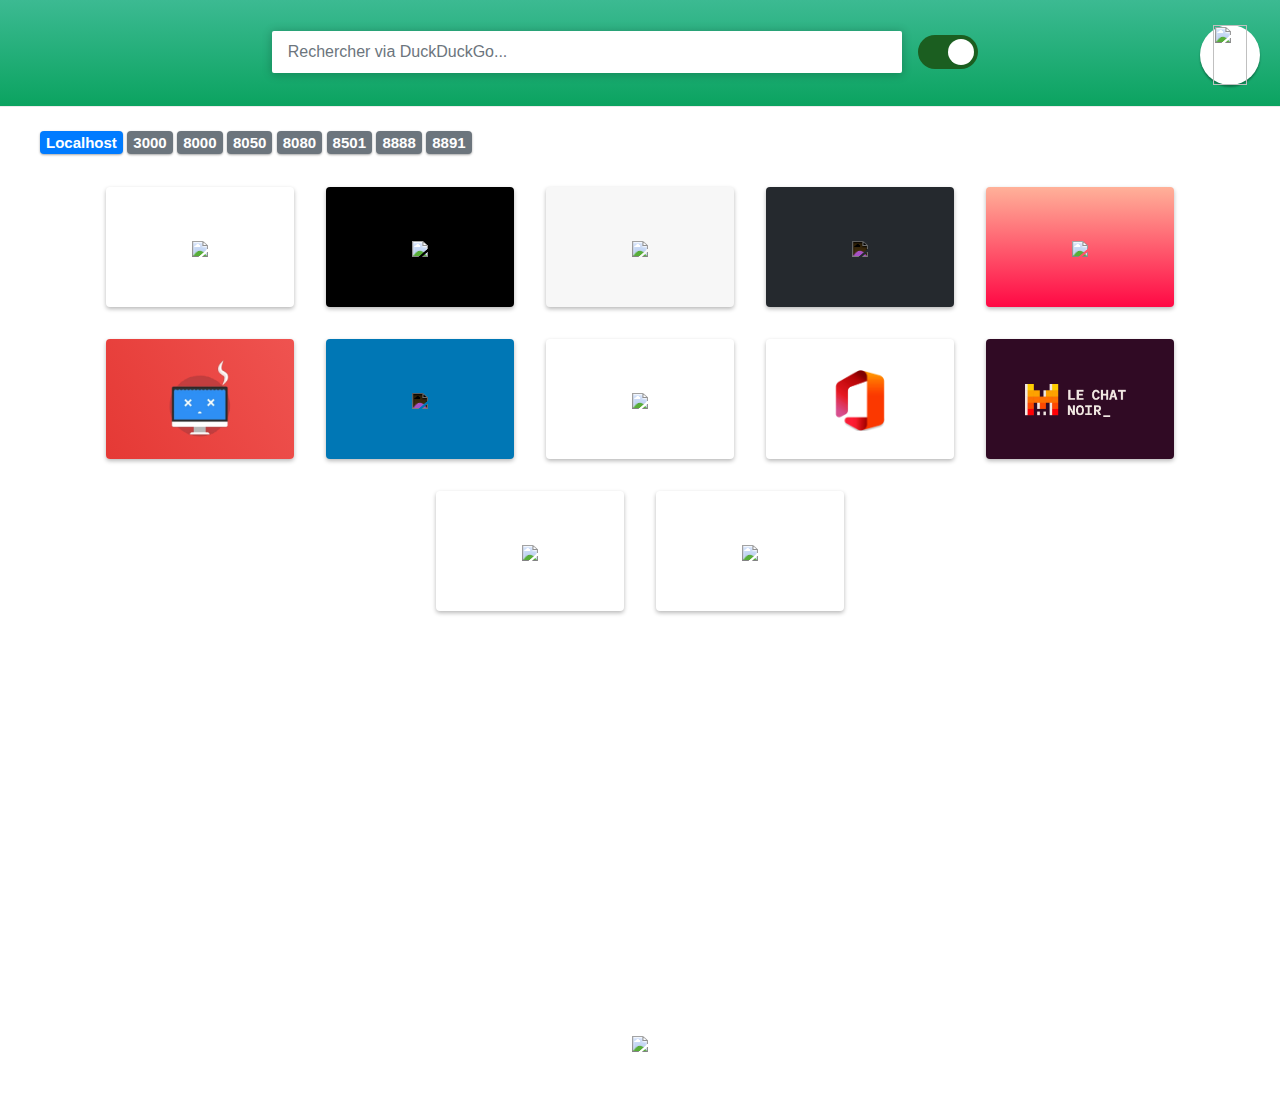
==== work.html @ 7e5ab468 "FEAT: Add page work" ====
<!DOCTYPE html>
<html lang="en" >

<head>
  <meta charset="UTF-8">
  <title>Bienvenue sur le Internet</title>
  <meta name="viewport" content="width=device-width, initial-scale=1">
  <link rel="stylesheet" href="https://cdnjs.cloudflare.com/ajax/libs/normalize/5.0.0/normalize.min.css">
  <!-- <link rel='stylesheet prefetch' href='https://fonts.googleapis.com/css?family=Roboto:300,400,500|Product+Sans:300,400,500|Material+Icons'> -->
  <link rel='stylesheet prefetch' href='https://cdnjs.cloudflare.com/ajax/libs/twitter-bootstrap/4.1.1/css/bootstrap.min.css'>
  <link rel="stylesheet" href="css/style.css">
</head>

<body>

  <div class="menu-wrapper">
    <div class="menu"><img src="https://s3-us-west-2.amazonaws.com/s.cdpn.io/59615/icon--menu.svg"/>
      <ul>
        <li><a href="https://mrtn77m2sn-drive.mycozy.cloud/">Drive</a></li>
        <li><a href="https://mail.protonmail.com/login">Mail</a></li>
      </ul>
    </div>
  </div>
  <div class="fluid-container">
    <div class="d-flex justify-content-center" id="top">
      <!--<div class="col-2">
        <span class="sp-logo"></span><a href="https://www.startpage.com"></a></div>-->
      <div class="col-5" style="display:contents;">
        <div id="search">
          <form class="form-search w-100" method="get" action="https://duckduckgo.com/" target="_self">
            <div class="input-group" id="Search">
              <input class="form-control input-lg" type="search" name="q" id="search-bar" placeholder="Rechercher via DuckDuckGo..." autocomplete="off"/><span class="input-group-btn">
                <button class="btn btn-secondary" type="submit"></button></span>
            </div>
          </form>
        </div>
      </div>
      <div class="col-1">
        <label class="switch">
          <input id="target" type="checkbox" checked>
          <span class="slider round"></span>
        </label>
      </div>
    </div>

    <br />

    <div class="main-content">

      <div>
        <ul id="localhost-list">
          <li class='badge badge-primary'>Localhost</li>
          <li class='localhost-link badge badge-secondary'>3000</li>
          <li class='localhost-link badge badge-secondary'>8000</li>
          <li class='localhost-link badge badge-secondary'>8050</li>
          <li class='localhost-link badge badge-secondary'>8080</li>
          <li class='localhost-link badge badge-secondary'>8501</li>
          <li class='localhost-link badge badge-secondary'>8888</li>
          <li class='localhost-link badge badge-secondary'>8891</li>
        </ul>
        <script>
          for(el of document.getElementsByClassName('localhost-link')){
            el.onclick = function(){
              window.open('http://localhost:' + this.innerText, '_blank');
            };
          }
        </script>
      </div>

      <div class="sites">
        <a id="Chatons" href="https://entraide.chatons.org/fr/"><img src="https://entraide.chatons.org/pictures/logo_chatons_v2.1.svg"/><span id="title">Chatons</span></a>
        <a id="Cozy" href="https://mrtn77m2sn.mycozy.cloud"><img src="https://cozy.io/en/images/nirvana_cozy.svg"/><span id="title">Cozy Home</span></a>
        <a id="DeepL" href="https://www.deepl.com/translator.html"><img src="https://static.deepl.com/img/logo/DeepL_Logo_darkBlue_v2.svg"/><span id="title">DeepL</span></a>
        <a id="GitHub" href="https://github.com/login"><img src="https://s3-us-west-2.amazonaws.com/s.cdpn.io/59615/logo--github.svg"/><span id="title">GitHub</span></a>
        <!--<a id="GitLab" href="https://gitlab.com/users/sign_in"><img src="https://cdn.freebiesupply.com/logos/large/2x/gitlab-logo-png-transparent.png"/><span id="title">GitLab</span></a>-->
        <a id="Emoji" href="https://emojifrance.fr/liste-emoji-2018/"><img src="https://cdn.shopify.com/s/files/1/1061/1924/products/Devil_Emoji_Icon_7590c90c-e509-4534-bb4f-056c2c68c9e4_grande.png?v=1571606089"/><span id="title">Emoji</span></a>
        <a id="IsItDown" href="https://www.isitdownrightnow.com/"><img src="img/crash-img.png"/><span id="title">IsItDown?</span></a>
        <a id="LinkedIn" href="https://www.linkedin.com/login"><img src="https://s3-us-west-2.amazonaws.com/s.cdpn.io/59615/logo--linkedin.svg"/><span id="title">LinkedIn</span></a>
        <a id="LeMonde" href="https://www.lemonde.fr/"><img src="https://upload.wikimedia.org/wikipedia/commons/4/43/Le_Monde.svg"/><span id="title">LeMonde</span></a>
        <a id="Office" href="https://www.office.com/login?es=Click&ru=%2F&msafed=0"><img src="img/Microsoft-Office-365.png"/><span id="title">Microsoft 365</span></a>
        <a id="MistralAI" href="https://chat.mistral.ai/chat"><img src="img/le-chat-logo-large-dark.webp"/><span id="title">Mistral.ai</span></a>
        <a id="Wikipedia" href="https://wikipedia.org"><img src="https://s3-us-west-2.amazonaws.com/s.cdpn.io/59615/logo--wikipedia.svg"/><span id="title">Wikipedia</span></a>
        <a id="WordReference" href="https://www.wordreference.com/fren/"><img src="https://media.istockphoto.com/vectors/translator-logo-translation-icon-vector-vector-id1093675344?k=6&m=1093675344&s=170667a&w=0&h=ZsrFSorYphZxPJ8LylbsrQXLOUI8ZB7aSRdxPcgBiu4="/><span id="title">WordReference</span></a>
      </div>

      <br />
      <center style='margin-bottom: 150px;'>
        <p><em id="ip"></em></p>
      </center>

    </div>
  </div>

  <center><img src="https://mmasson.fr/index.gif" /></center>

  <script src="https://code.jquery.com/jquery-3.2.1.min.js"
          integrity="sha256-hwg4gsxgFZhOsEEamdOYGBf13FyQuiTwlAQgxVSNgt4="
          crossorigin="anonymous">
  </script>

  <script  src="js/index.js"></script>
</body>
</html>
---- css/style.css ----
/* MODAL */

/* The Modal (background) */
.modal {
  display: none; /* Hidden by default */
  position: fixed; /* Stay in place */
  z-index: 200; /* Sit on top */
  left: 0;
  top: 0;
  width: 100%; /* Full width */
  height: 100%; /* Full height */
  overflow: auto; /* Enable scroll if needed */
  background-color: rgb(0,0,0); /* Fallback color */
  background-color: rgba(0,0,0,0.4); /* Black w/ opacity */
}

/* Modal Content/Box */
.modal-content {
  background-color: #fefefe;
  margin: 15% auto; /* 15% from the top and centered */
  padding: 20px;
  border: 1px solid #888;
  width: 80%; /* Could be more or less, depending on screen size */
}

/* The Close Button */
.close {
  color: #aaa;
  float: right;
  font-size: 28px;
  font-weight: bold;
}

.close:hover,
.close:focus {
  color: black;
  text-decoration: none;
  cursor: pointer;
}


/* TOGGLE BUTTON */

/* The switch - the box around the slider */
.switch {
 margin-top: 5px;
 position: relative;
 display: inline-block;
 width: 60px;
 height: 34px;
}

/* Hide default HTML checkbox */
.switch input {
 opacity: 0;
 width: 0;
 height: 0;
}

/* The slider */
.slider {
 position: absolute;
 cursor: pointer;
 top: 0;
 left: 0;
 right: 0;
 bottom: 0;
 background-color: #ccc;
 -webkit-transition: .4s;
 transition: .4s;
}

.slider:before {
 position: absolute;
 content: "";
 height: 26px;
 width: 26px;
 left: 4px;
 bottom: 4px;
 background-color: white;
 -webkit-transition: .4s;
 transition: .4s;
}

input:checked + .slider {
 background-color: #1B5E20;
}

input:focus + .slider {
 box-shadow: 0 0 1px #1B5E20;
}

input:checked + .slider:before {
 -webkit-transform: translateX(26px);
 -ms-transform: translateX(26px);
 transform: translateX(26px);
}

/* Rounded sliders */
.slider.round {
 border-radius: 34px;
}

.slider.round:before {
 border-radius: 50%;
}


/*  */

.main-content{
  min-height: 100vh;
}

@-webkit-keyframes appear {
  0% {
    opacity: 0;
  }
  10% {
    opacity: 0;
  }
  100% {
    opacity: 1;
  }
}
@keyframes appear {
  0% {
    opacity: 0;
  }
  10% {
    opacity: 0;
  }
  100% {
    opacity: 1;
  }
}
body {
  font-family: "Roboto", -apple-system, BlinkMacSystemFont, "Segoe UI", Arial, sans-serif;
  font-weight: 400;
  background-color: #fff;
  color: #000;
  padding-bottom: 4rem;
}

a img {
  visibility: visible;
}
a span:first-child {
  visibility: visible;
}

.sp-logo {
  background: url(https://upload.wikimedia.org/wikipedia/commons/c/cd/Startpage.com_logo.svg) no-repeat 50% 50%;
  background-size: 150px 50px;
  width: 150px;
  height: 50px;
  color: #4285F4;
  display: block;
  position: absolute;
  top: 0.3rem;
  right: 1.5rem;
  z-index: 2;
}
.sp-logo a {
  display: block;
  width: 120px;
  height: 44px;
}
@media screen and (max-width: 530px) {
  .sp-logo {
    background-position: 0 3px;
    margin-left: -20px;
    -webkit-transform: scale(0.6);
    transform: scale(0.6);
  }
}
@media screen and (max-width: 255px) {
  .sp-logo .google_logo {
    display: none;
  }
}

#top {
  padding-top: 30px;
  /* GROWN EARLY */
  background-image: linear-gradient(to top, #0ba360 0%, #3cba92 100%);
  /* DISCRET */
  /*background-image: radial-gradient(73% 147%, #EADFDF 59%, #ECE2DF 100%), radial-gradient(91% 146%, rgba(255,255,255,0.50) 47%, rgba(0,0,0,0.50) 100%);*/
  background-blend-mode: screen;
  border-bottom: 1px solid #ebebeb;
}

#search {
  border-color: transparent;
  margin-bottom: 2rem;
  width: 100%;
  max-width: 632px;
  height: 44px;
}
@media screen and (max-width: 530px) {
  #search {
    padding: 10px;
    height: 60px;
  }
  #search a {
    max-width: 80px;
  }
}
#search form {
  display: inline;
}
#search form #Search input {
  position: relative;
  line-height: 34px;
  margin-bottom: 5px;
  width: 100%;
  height: 34px;
  font: 16px arial, sans-serif;
  padding-left: 16px;
  border-color: transparent;
  background-color: #fff;
  box-shadow: 0 1px 1px rgba(0, 0, 0, 0.1);
  height: 44px;
  border-radius: 3px;
  transition: box-shadow 200ms cubic-bezier(0.4, 0, 0.2, 1);
}
#search form #Search input:hover, #search form #Search input:focus {
  box-shadow: 0 1px 10px rgba(0, 0, 0, 0.2);
}
#search form #Search button {
  display: none;
  color: #4284f3;
  background: url(https://s3-us-west-2.amazonaws.com/s.cdpn.io/59615/icon--microphone.png) no-repeat 50% 50%;
  background-size: 24px 24px;
  border-color: transparent;
  border-radius: 0 2px 2px 0;
  width: 24px;
  height: 24px;
  cursor: pointer;
  position: absolute;
  left: -45px;
  outline: 0;
  box-shadow: none;
  z-index: 99;
}

.badge {
  cursor: pointer;
  box-shadow: 0 1px 3px rgba(0, 0, 0, 0.12), 0 1px 2px rgba(0, 0, 0, 0.24);
  font-size: 15px;
}

.menu-wrapper {
  width: 80px;
  height: 80px;
  position: fixed;
  top: 15px;
  right: 10px;
  z-index: 3;
}
.menu-wrapper img {
  width: 34px;
  height: 60px;
}
@media screen and (max-width: 900px) {
  .menu-wrapper {
    top: -8px;
    right: -8px;
    width: 40px;
    height: 40px;
  }
}
.menu-wrapper:hover .menu {
  width: 200px;
  height: 320px;
  border-radius: 3px;
  z-index: 999;
}
.menu-wrapper:hover .menu img {
  transition: all 50ms ease-in;
}
.menu-wrapper:hover .menu ul {
  display: block;
  list-style-type: none;
  color: white;
  display: block;
  position: absolute;
  top: 0;
  width: 100%;
  text-align: center;
  margin: 50px 0 5px 0;
  padding: 0;
  font-size: 22px;
}
.menu-wrapper:hover .menu ul li {
  transition: all 200ms ease-in;
  width: 180px;
  margin: 0 auto;
}
.menu-wrapper:hover .menu ul li a {
  font-family: "Product Sans", "Roboto", -apple-system, BlinkMacSystemFont, "Segoe UI", Arial, sans-serif;
  font-weight: 400;
  text-decoration: none;
  display: block;
  width: 180px;
  color: #aaa;
  padding: 7px 0;
  margin: 5px 0;
  border-radius: 4px;
  transition: all 100ms ease-in;
}
.menu-wrapper:hover .menu ul li a:hover {
  color: #4285F4;
  background-color: #fafafa;
  box-shadow: 0 1px 3px rgba(0, 0, 0, 0.12), 0 1px 2px rgba(0, 0, 0, 0.24);
  -webkit-appearance: none;
}
.menu-wrapper:hover .menu ul li a:focus, .menu-wrapper:hover .menu ul li a:active {
  color: #fff;
  background-color: #4285F4;
}
.menu-wrapper .menu {
  width: 60px;
  height: 60px;
  top: 25px;
  right: 20px;
  border-radius: 50%;
  background-color: #fff;
  box-shadow: 1px 1px 10px 0px;
  text-align: center;
  color: white;
  position: fixed;
  cursor: pointer;
  z-index: 3;
  box-shadow: 0 2px 2.5px 0 rgba(0, 0, 0, 0.12), 0 2px 2px 0 rgba(0, 0, 0, 0.24);
  transition: all 200ms ease-in-out;
}
.menu-wrapper .menu ul {
  display: none;
  -webkit-animation: appear 1s;
          animation: appear 1s;
}
@media screen and (max-width: 900px) {
  .menu-wrapper .menu {
    top: -5px;
    right: -5px;
    width: 40px;
    height: 40px;
    border-radius: 5px;
  }
  .menu-wrapper .menu img {
    width: 25px;
    height: 43px;
    margin-left: -3px;
  }
}

.sites {
  color: inherit;
  display: flex;
  flex-flow: row wrap;
  align-content: space-between;
  justify-content: center;
}
.sites a {
  color: inherit;
  font-size: 1.3rem;
  background: black;
  border-radius: 4px;
  width: 188px;
  height: 120px;
  margin: 1rem;
  line-height: 120px;
  text-align: center;
  color: #4584ee;
  box-sizing: border-box;
  display: block;
  vertical-align: middle;
  box-shadow: 0 2px 4px rgba(0, 0, 0, 0.28);
  transition: all 250ms cubic-bezier(0.4, 0, 0.2, 1);
  -webkit-appearance: none;
}
.sites a:hover, .sites a:focus, .sites a:active {
  box-shadow: 0 5px 12px rgba(0, 0, 0, 0.3);
}
.sites a span:nth-child(1) {
  font-family: Material-Icons;
  padding-right: 0;
  font-size: 55px;
}
.sites a span#title {
  display:none;
  opacity: 0;
  position: absolute;
  font-size: 16px;
  font-family: "Roboto", -apple-system, BlinkMacSystemFont, "Segoe UI", Arial, sans-serif;
  font-weight: 400;
  text-rendering: optimizeLegibility;
  transition: all ease-in-out 150ms;
  position: absolute;
  top: 77px;
  left: 0;
  color: #bbb;
  width: 188px;
  height: 1rem;
  text-align: center;
  text-shadow: none;
}
.sites a:hover span#title {
  display:block;
  opacity: 1;
}
.sites a img {
  width: 55px;
}
+ .sites a:nth-child(3n) {
  page-break-after: always;
}
.sites a:hover, .sites a:focus, .sites a:active {
  -webkit-transform: translateY(-5px);
          transform: translateY(-5px);
  text-decoration: none;
  color: #4584ee;
}

#Amazon {
  background: #0b0c07;
}
#Amazon img {
  -webkit-filter: invert(1);
          filter: invert(1);
}

#Apple {
  background: #999;
}
#Apple img {
  -webkit-filter: invert(1);
          filter: invert(1);
}

#Behance {
  background: #1769ff;
}
#Behance img {
  -webkit-filter: invert(1);
          filter: invert(1);
}

#Bootstrap {
  background: #563d7c;
}
#Bootstrap img {
  -webkit-filter: invert(1);
          filter: invert(1);
}

#CanalPlus {
  background: #000000;
}
#CanalPlus img {
  -webkit-filter: invert(0);
          filter: invert(0);
  width: 120px;
}

#Chatons {
  background: #fff;
}

#Chatons img {
  -webkit-filter: invert(0);
          filter: invert(0);
  width: 100px;
}

#ChromeStore {
  background: #e3e4e5;
}
#ChromeStore img {
  -webkit-filter: invert(0);
          filter: invert(0);
  width: 65px;
}

#Codepen {
  background: #181818;
}
#Codepen img {
  -webkit-filter: invert(1);
          filter: invert(1);
}

#Dribbble {
  background: #e84c88;
}
#Dribbble img {
  -webkit-filter: invert(1);
          filter: invert(1);
}

#DeepL {
  background: #f7f7f7;
}
#DeepL img {
  -webkit-filter: invert(0);
          filter: invert(0);
}

#Emoji {
  background-image: linear-gradient(to top, #ff0844 0%, #ffb199 100%);
}
#Emoji img {
  -webkit-filter: invert(0);
          filter: invert(0);
}

#EteSync {
  background-color: #ffecb3;
}
#EteSync img {
  width: 150px;
  -webkit-filter: invert(0);
          filter: invert(0);
}

#Feedly {
  background: #6cc655;
}
#Feedly img {
  -webkit-filter: invert(1);
          filter: invert(1);
}

#Flickr {
  background: #0063dc;
}
#Flickr img {
  -webkit-filter: invert(1);
          filter: invert(1);
}

#Flipboard {
  background: #df272e;
}
#Flipboard img {
  -webkit-filter: invert(1);
          filter: invert(1);
}

#Firefox {
  background: #c13832;
}
#Firefox img {
  -webkit-filter: invert(1);
          filter: invert(1);
}

#GitHub {
  background: #25292e;
}
#GitHub img {
  -webkit-filter: invert(1);
          filter: invert(1);
}

#GitLab {
  background: linear-gradient(to top right, #1D1237, #523E8E);
}
#GitLab img {
  -webkit-filter: invert(0);
          filter: invert(0);
}

#IsItDown {
  background: linear-gradient(60deg, #E53935 0%, #EF5350 100%);
  /*background: #E53935;*/

}
#IsItDown img {
  width: 70px;
  -webkit-filter: invert(0);
          filter: invert(0);
}

#Keep {
  background: #ffbb00;
}
#Keep img {
  -webkit-filter: invert(0);
          filter: invert(0);
}

#GoogleMusic {
  background: #ff5722;
}
#GoogleMusic img {
  -webkit-filter: invert(1);
          filter: invert(1);
}

#GooglePlay {
  background: #607d8b;
}
#GooglePlay img {
  -webkit-filter: invert(1);
          filter: invert(1);
}

#Hangouts {
  background: #0c9d58;
}
#Hangouts img {
  -webkit-filter: invert(1);
          filter: invert(1);
}

#Heroku {
  background: #430098;
}
#Heroku img {
  -webkit-filter: invert(1);
          filter: invert(1);
}

#Hulu {
  background: #66aa33;
}
#Hulu img {
  -webkit-filter: invert(1);
          filter: invert(1);
  width: 75px;
}

#Imgur {
  background: #34373c;
}
#Imgur img {
  -webkit-filter: invert(0);
          filter: invert(0);
  width: 100px;
}

#Inbox {
  background: #4285F4;
}
#Inbox img {
  -webkit-filter: invert(0);
          filter: invert(0);
}

#Instagram {
  background: #e4405f;
}
#Instagram img {
  -webkit-filter: invert(1);
          filter: invert(1);
}

#Instapaper {
  background: #1f1f1f;
}
#Instapaper img {
  -webkit-filter: invert(1);
          filter: invert(1);
}

#JSFiddle {
  background: #3fa1f5;
}
#JSFiddle img {
  -webkit-filter: invert(1);
          filter: invert(1);
}

#LeMonde {
  background: #fff;
}
#LeMonde img {
  -webkit-filter: invert(0);
          filter: invert(0);
  width: 140px;
}

#LinkedIn {
  background: #0077b5;
}
#LinkedIn img {
  -webkit-filter: invert(1);
          filter: invert(1);
}

#Medium {
  background: #00ab6c;
}
#Medium img {
  -webkit-filter: invert(1);
          filter: invert(1);
}

#Messenger {
  background: #0084ff;
}
#Messenger img {
  -webkit-filter: invert(0);
          filter: invert(0);
}

#MeteoFrance {
  background: #005793;
}
#MeteoFrance img {
  -webkit-filter: invert(0);
          filter: invert(0);
  width: 110px;
}

#MistralAI {
  background: #300a24;
}
#MistralAI img {
  width: 110px;
}

#Netflix {
  background: #e50914;
}
#Netflix img {
  -webkit-filter: invert(1);
          filter: invert(1);
}

#Office {
   background: #fff;
}

#Office img {
  width: 110px;
}

#OperaAddons {
  background: #ff1b2d;
}
#OperaAddons img {
  -webkit-filter: invert(1);
          filter: invert(1);
}

#OVHcloud {
  background: #fff;
}
#OVHcloud img {
  -webkit-filter: invert(0);
          filter: invert(0);
  width: 160px;
}

#OSM {
  background: #7092ff;
}

#Pinterest {
  background: #bd081c;
}
#Pinterest img {
  -webkit-filter: invert(1);
          filter: invert(1);
}

#Pocket {
  background: #ef3f56;
}
#Pocket img {
  -webkit-filter: invert(1);
          filter: invert(1);
}

#Strava {
  background: #ff5100;
}
#Strava img {
  -webkit-filter: invert(0);
          filter: invert(0);
  width: 50px;
}

#SensCritique {
  background: #0ad06f;
}
#SensCritique img {
  -webkit-filter: invert(0);
          filter: invert(0);
  width: 120px;
}

#ProductHunt {
  background: #da552f;
}
#ProductHunt img {
  -webkit-filter: invert(0);
          filter: invert(0);
}

#Quora {
  background: #a82400;
}
#Quora img {
  -webkit-filter: invert(1);
          filter: invert(1);
}

#Reddit {
  background: #ff4500;
}
#Reddit img {
  -webkit-filter: invert(1);
          filter: invert(1);
}

#RSS {
  background: #ffa500;
}
#RSS img {
  -webkit-filter: invert(1);
          filter: invert(1);
}

#Slack {
  background: #6ecadc;
}
#Slack img {
  -webkit-filter: invert(1);
          filter: invert(1);
}

#Spotify {
  background: #2ebd59;
}
#Spotify img {
  -webkit-filter: invert(1);
          filter: invert(1);
}

#Twitch {
  background: #6441a5;
}
#Twitch img {
  -webkit-filter: invert(1);
          filter: invert(1);
}

#Twitter {
  background: #1da1f2;
}
#Twitter img {
  -webkit-filter: invert(1);
          filter: invert(1);
}

#Vimeo {
  background: #1ab7ea;
}
#Vimeo img {
  -webkit-filter: invert(1);
          filter: invert(1);
}

#WordReference {
  background: #fff;
}

#WordReference img {
  -webkit-filter: invert(0);
          filter: invert(0);
  width: 80px;
}

#Wikipedia {
  background: #fff;
}
#Wikipedia img {
  -webkit-filter: invert(0);
          filter: invert(0);
}

#YouTube {
  background: #fd0016;
}
#YouTube img {
  -webkit-filter: invert(1);
          filter: invert(1);
  width: 65px;
}

#YouTubeMusic {
  background: #191919;
}
#YouTubeMusic img {
  -webkit-filter: invert(0);
          filter: invert(0);
}

#Instagram {
  background: radial-gradient(circle farthest-corner at 35% 90%, #fec564, transparent 50%), radial-gradient(circle farthest-corner at 0 140%, #fec564, transparent 50%), radial-gradient(ellipse farthest-corner at 0 -25%, #5258cf, transparent 50%), radial-gradient(ellipse farthest-corner at 20% -50%, #5258cf, transparent 50%), radial-gradient(ellipse farthest-corner at 100% 0, #893dc2, transparent 50%), radial-gradient(ellipse farthest-corner at 60% -20%, #893dc2, transparent 50%), radial-gradient(ellipse farthest-corner at 100% 100%, #d9317a, transparent), linear-gradient(#6559ca, #bc318f 30%, #e33f5f 50%, #f77638 70%, #fec66d 100%);
}
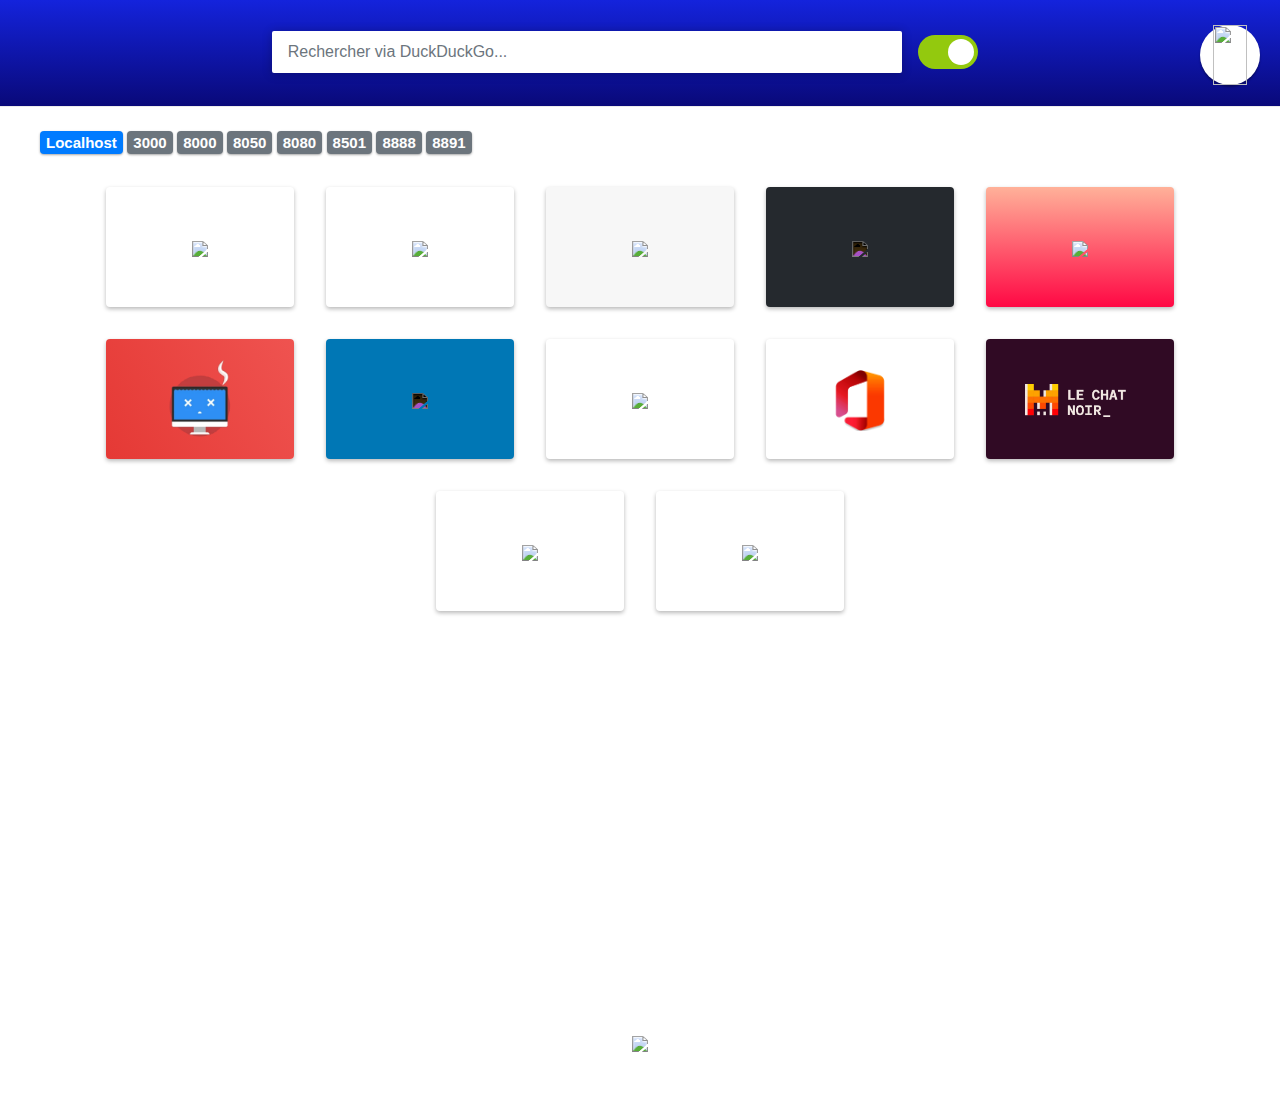
==== commit 96eabb43: "ENH: Change color and link for work homepage" ====
--- a/work.html
+++ b/work.html
@@ -3,7 +3,7 @@
 
 <head>
   <meta charset="UTF-8">
-  <title>Bienvenue sur le Internet</title>
+  <title>Homepage pro</title>
   <meta name="viewport" content="width=device-width, initial-scale=1">
   <link rel="stylesheet" href="https://cdnjs.cloudflare.com/ajax/libs/normalize/5.0.0/normalize.min.css">
   <!-- <link rel='stylesheet prefetch' href='https://fonts.googleapis.com/css?family=Roboto:300,400,500|Product+Sans:300,400,500|Material+Icons'> -->
@@ -16,13 +16,16 @@
   <div class="menu-wrapper">
     <div class="menu"><img src="https://s3-us-west-2.amazonaws.com/s.cdpn.io/59615/icon--menu.svg"/>
       <ul>
+        <li><a href="https://mail.protonmail.com/login">Calendrier</a></li>
         <li><a href="https://mrtn77m2sn-drive.mycozy.cloud/">Drive</a></li>
         <li><a href="https://mail.protonmail.com/login">Mail</a></li>
+        <li><a href="https://mrtn77m2sn-notes.mycozy.cloud/">Notes</a></li>
+        <li><a href="https://pass.proton.me/">Pass</a></li>
       </ul>
     </div>
   </div>
   <div class="fluid-container">
-    <div class="d-flex justify-content-center" id="top">
+    <div class="d-flex justify-content-center" id="top" style="background-image: linear-gradient(to top, rgba(9,9,121,1) 0%, rgba(20,35,220,1) 100%);">
       <!--<div class="col-2">
         <span class="sp-logo"></span><a href="https://www.startpage.com"></a></div>-->
       <div class="col-5" style="display:contents;">
@@ -38,7 +41,7 @@
       <div class="col-1">
         <label class="switch">
           <input id="target" type="checkbox" checked>
-          <span class="slider round"></span>
+          <span class="slider round" style="background-color: #93c90e;"></span>
         </label>
       </div>
     </div>
@@ -69,7 +72,7 @@
 
       <div class="sites">
         <a id="Chatons" href="https://entraide.chatons.org/fr/"><img src="https://entraide.chatons.org/pictures/logo_chatons_v2.1.svg"/><span id="title">Chatons</span></a>
-        <a id="Cozy" href="https://mrtn77m2sn.mycozy.cloud"><img src="https://cozy.io/en/images/nirvana_cozy.svg"/><span id="title">Cozy Home</span></a>
+        <a id="Chatons" href="https://mrtn77m2sn.mycozy.cloud"><img src="https://cozy.io/en/images/nirvana_cozy.svg"/><span id="title">Cozy Home</span></a>
         <a id="DeepL" href="https://www.deepl.com/translator.html"><img src="https://static.deepl.com/img/logo/DeepL_Logo_darkBlue_v2.svg"/><span id="title">DeepL</span></a>
         <a id="GitHub" href="https://github.com/login"><img src="https://s3-us-west-2.amazonaws.com/s.cdpn.io/59615/logo--github.svg"/><span id="title">GitHub</span></a>
         <!--<a id="GitLab" href="https://gitlab.com/users/sign_in"><img src="https://cdn.freebiesupply.com/logos/large/2x/gitlab-logo-png-transparent.png"/><span id="title">GitLab</span></a>-->
